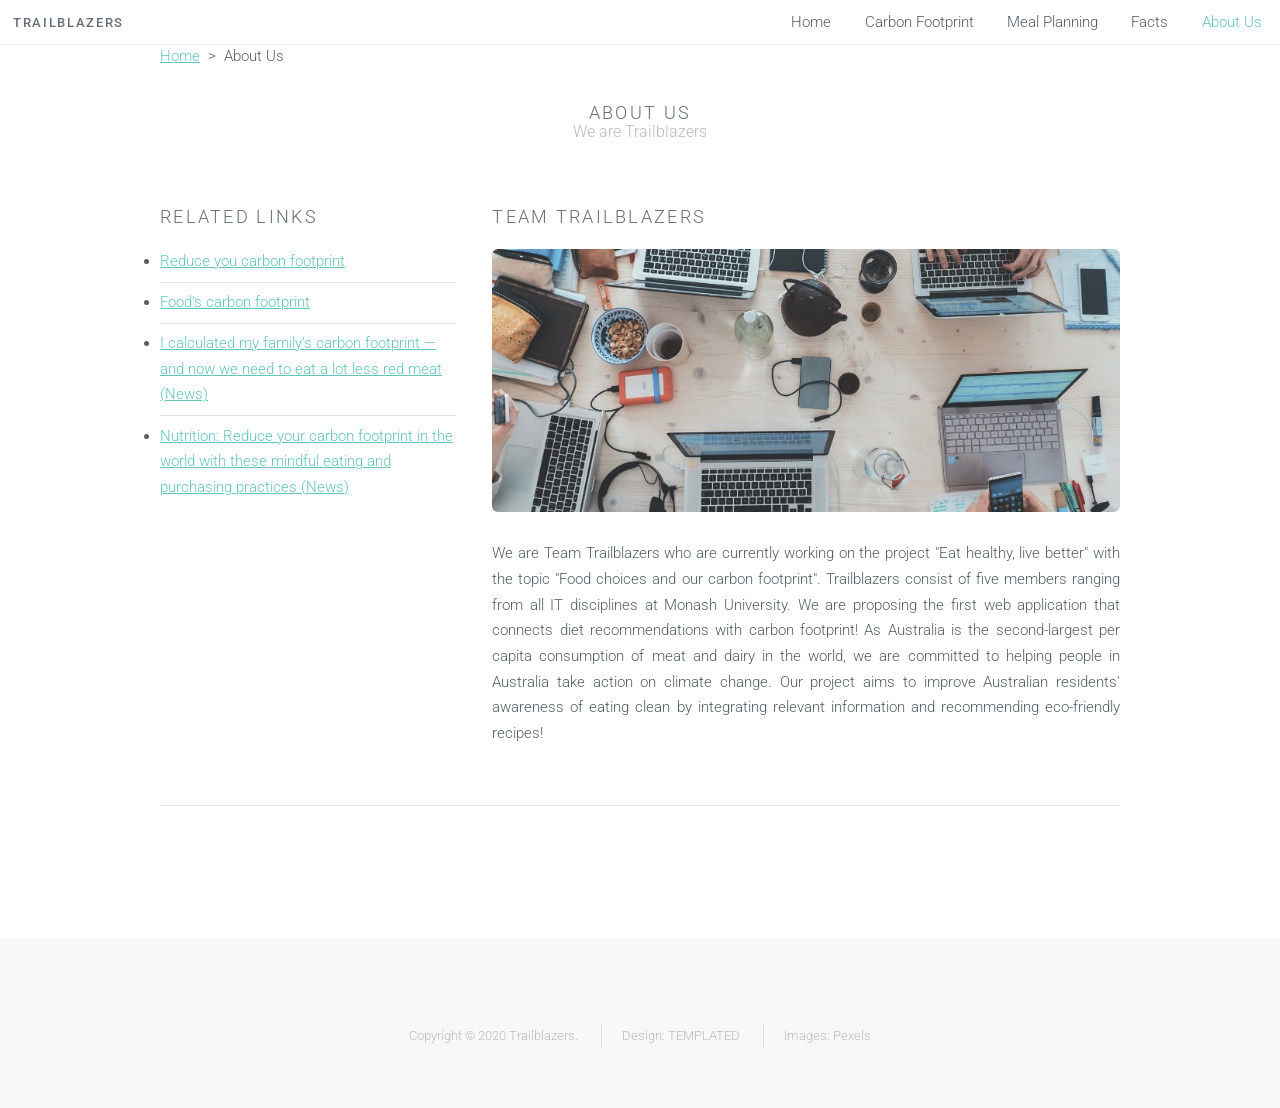
==== docs/about_us.html @ 99f21901 "Add files via upload" ====
<!DOCTYPE HTML>
<!--
	Ion by TEMPLATED
	templated.co @templatedco
	Released for free under the Creative Commons Attribution 3.0 license (templated.co/license)
-->
<html>
	<head>
		<title>About Us - Trailblazers</title>
		<meta http-equiv="content-type" content="text/html; charset=utf-8" />
		<meta name="description" content="" />
		<meta name="keywords" content="" />
		<!--[if lte IE 8]><script src="js/html5shiv.js"></script><![endif]-->
		<script src="js/jquery.min.js"></script>
		<script src="js/skel.min.js"></script>
		<script src="js/skel-layers.min.js"></script>
		<script src="js/init.js"></script>
		<noscript>
			<link rel="stylesheet" href="css/skel.css" />
			<link rel="stylesheet" href="css/style.css" />
			<link rel="stylesheet" href="css/style-xlarge.css" />
		</noscript>
		<link rel="apple-touch-icon" sizes="180x180" href="/favicon_io/apple-touch-icon.png">
		<link rel="icon" type="image/png" sizes="32x32" href="/favicon_io/favicon-32x32.png">
		<link rel="icon" type="image/png" sizes="16x16" href="/favicon_io/favicon-16x16.png">
		<link rel="icon" type="image/png" sizes="512x512" href="/favicon_io/android-chrome-512x512.png">
		<link rel="icon" type="image/png" sizes="192x192" href="/favicon_io/android-chrome-192x192.png">
		<link rel="manifest" href="/favicon_io/site.webmanifest">
		<link rel="mask-icon" href="/favicon_io/safari-pinned-tab.svg" color="#5bbad5">
		<meta name="msapplication-TileColor" content="#da532c">
		<meta name="theme-color" content="#ffffff">
	</head>
	<body id="top">

		<!-- Header -->
			<header id="header" class="skel-layers-fixed">
				<h5 class="team_logo"><a href="index.html">Trailblazers</a></h5>
				<nav id="nav">
					<ul>
						<li><a href="index.html">Home</a></li>
						<li><a href="carbon_footprint.php">Carbon Footprint</a></li>
						<li><a href="meal_plan.php">Meal Planning</a></li>
						<li><a href="facts.html">Facts</a></li>
                        <li><a href="about_us.html" class="active-page">About Us</a></li>
					</ul>
				</nav>
			</header>
			<div class="breadcrumb container">
				<a href="index.html">Home</a>&nbsp; >&nbsp;
				<span>About Us</span>
			</div>
		<!-- Main -->
			<section id="main" class="wrapper style1">
				<header class="major">
					<br>
					<h3>About Us</h3>
					<p>We are Trailblazers</p>
				</header>
				<div class="container">
					<div class="row">
						<div class="4u">

							<section>
								<h3>Related Links</h3>
								<ul class="alt">
									<li><a href="https://www.wwf.org.au/get-involved/change-the-way-you-live/food-waste#gs.e54obq">Reduce you carbon footprint</a></li>
									<li><a href="https://www.greeneatz.com/foods-carbon-footprint.html">Food's carbon footprint</a></li>
									<li><a href="https://www.abc.net.au/news/2020-05-23/i-calculated-my-familys-carbon-footprint-to-eat-less-meat/12149792">
										I calculated my family’s carbon footprint — and now we need to eat a lot less red meat (News)</a></li>
									<li><a href="https://www.workoutaustralia.com.au/news/how-eating-green-impacts-the-environment">
										Nutrition: Reduce your carbon footprint in the world with these mindful eating and purchasing practices (News)</a></li>
								</ul>
							</section>
						</div>
						<div class="8u skel-cell-important">
							<section>
								<h3>Team Trailblazers</h3>
								<a class="image fit"><img src="images/team.jpg" alt="" /></a>
								<section class="special">
								<p>We are Team Trailblazers who are currently working on the project "Eat healthy, live better" with the topic "Food choices and our carbon footprint". Trailblazers
									consist of five members ranging from all IT disciplines at Monash University.
                                We are proposing the first web application that connects diet recommendations with carbon footprint!
                                As Australia is the second-largest per capita consumption of meat and dairy in the world, we are committed to helping people in Australia take action
									on climate change. Our project aims to improve Australian residents' awareness of eating clean by integrating
									relevant information and recommending eco-friendly recipes!
                                </p>
								</section>
							</section>
						</div>
					</div>
					<hr class="major" />
				</div>
			</section>

		<!-- Footer -->
			<footer id="footer">
				<div class="container">
					<ul class="copyright">
						<li>Copyright &copy; 2020 Trailblazers.</li>
						<li>Design: TEMPLATED</li>
						<li>Images: Pexels</li>
					</ul>
				</div>
			</footer>
	</body>
</html>
---- docs/css/skel.css ----
/* Resets (//meyerweb.com/eric/tools/css/reset/ | v2.0 | 20110126 | License: none (public domain)) */

	html,body,div,span,applet,object,iframe,h1,h2,h3,h4,h5,h6,p,blockquote,pre,a,abbr,acronym,address,big,cite,code,del,dfn,em,img,ins,kbd,q,s,samp,small,strike,strong,sub,sup,tt,var,b,u,i,center,dl,dt,dd,ol,ul,li,fieldset,form,label,legend,table,caption,tbody,tfoot,thead,tr,th,td,article,aside,canvas,details,embed,figure,figcaption,footer,header,hgroup,menu,nav,output,ruby,section,summary,time,mark,audio,video{margin:0;padding:0;border:0;font-size:100%;font:inherit;vertical-align:baseline;}article,aside,details,figcaption,figure,footer,header,hgroup,menu,nav,section{display:block;}body{line-height:1;}ol,ul{list-style:none;}blockquote,q{quotes:none;}blockquote:before,blockquote:after,q:before,q:after{content:'';content:none;}table{border-collapse:collapse;border-spacing:0;}body{-webkit-text-size-adjust:none}

/* Box Model */

	*, *:before, *:after {
		-moz-box-sizing: border-box;
		-webkit-box-sizing: border-box;
		box-sizing: border-box;
	}

/* Container */

	body {
		/* min-width: (containers) */
		min-width: 1200px;
	}

	.container {
		margin-left: auto;
		margin-right: auto;
		
		/* width: (containers) */
		width: 1200px;
	}

	/* Modifiers */
	
		.container.small {
			/* width: (containers) * 0.75; */
			width: 900px;
		}

		.container.big {
			width: 100%;

			/* max-width: (containers) * 1.25; */
			max-width: 1500px;

			/* min-width: (containers); */
			min-width: 1200px;
		}

/* Grid */

	.\31 2u { width: 100% }
	.\31 1u { width: 91.6666666667% }
	.\31 0u { width: 83.3333333333% }
	.\39 u { width: 75% }
	.\38 u { width: 66.6666666667% }
	.\37 u { width: 58.3333333333% }
	.\36 u { width: 50% }
	.\35 u { width: 41.6666666667% }
	.\34 u { width: 33.3333333333% }
	.\33 u { width: 25% }
	.\32 u { width: 16.6666666667% }
	.\31 u { width: 8.3333333333% }
	.\-11u { margin-left: 91.6666666667% }
	.\-10u { margin-left: 83.3333333333% }
	.\-9u { margin-left: 75% }
	.\-8u { margin-left: 66.6666666667% }
	.\-7u { margin-left: 58.3333333333% }
	.\-6u { margin-left: 50% }
	.\-5u { margin-left: 41.6666666667% }
	.\-4u { margin-left: 33.3333333333% }
	.\-3u { margin-left: 25% }
	.\-2u { margin-left: 16.6666666667% }
	.\-1u { margin-left: 8.3333333333% }

	/* Rows */

		.row > * {
			float: left;
		}

		.row:after {
			content: '';
			display: block;
			clear: both;
			height: 0;
		}

		.row:first-child > * {
			padding-top: 0 !important;
		}

		.row.uniform > * > :first-child {
			margin-top: 0;
		}

		.row.uniform > * > :last-child {
			margin-bottom: 0;
		}

		/* Normal */

			.row > * {
				/* padding-left: (gutters.vertical) */
				padding-left: 4em;
			}

			.row + .row > * {
				/* padding: (gutters.horizontal) 0 0 (gutters.vertical) */
				padding: 0 0 0 4em;
			}

			.row {
				/* margin-left: -(gutters.vertical) */
				margin-left: -4em;
			}

			.row + .row.uniform > * {
				/* padding: (gutters.vertical) 0 0 (gutters.vertical) */
				padding: 4em 0 0 4em;
			}

		/* Flush */

			.row.flush > * {
				padding-left: 0;
			}

			.row + .row.flush > * {
				padding: 0;
			}

			.row.flush {
				margin-left: 0;
			}

			.row + .row.uniform.flush > * {
				padding: 0;
			}

		/* Quarter */

			.row.quarter > * {
				/* padding-left: (gutters.vertical * 0.25) */
				padding-left: 1em;
			}

			.row + .row.quarter > * {
				/* padding: (gutters.horizontal * 0.25) 0 0 (gutters.vertical * 0.25) */
				padding: 0 0 0 1em;
			}

			.row.quarter {
				/* margin-left: -(gutters.vertical * 0.25) */
				margin-left: -1em;
			}

			.row + .row.uniform.quarter > * {
				/* padding: (gutters.vertical * 0.25) 0 0 (gutters.vertical * 0.25) */
				padding: 1em 0 0 1em;
			}

		/* Half */

			.row.half > * {
				/* padding-left: (gutters.vertical * 0.5) */
				padding-left: 2em;
			}

			.row + .row.half > * {
				/* padding: (gutters.horizontal * 0.5) 0 0 (gutters.vertical * 0.5) */
				padding: 0 0 0 2em;
			}

			.row.half {
				/* margin-left: -(gutters.vertical * 0.5) */
				margin-left: -2em;
			}

			.row + .row.uniform.half > * {
				/* padding: (gutters.vertical * 0.5) 0 0 (gutters.vertical * 0.5) */
				padding: 2em 0 0 2em;
			}

		/* One and (a) Half */

			.row.oneandhalf > * {
				/* padding-left: (gutters.vertical * 1.5) */
				padding-left: 6em;
			}

			.row + .row.oneandhalf > * {
				/* padding: (gutters.horizontal * 1.5) 0 0 (gutters.vertical * 1.5) */
				padding: 0 0 0 6em;
			}

			.row.oneandhalf {
				/* margin-left: -(gutters.vertical * 1.5) */
				margin-left: -6em;
			}

			.row + .row.uniform.oneandhalf > * {
				/* padding: (gutters.vertical * 1.5) 0 0 (gutters.vertical * 1.5) */
				padding: 6em 0 0 6em;
			}

		/* Double */

			.row.double > * {
				/* padding-left: (gutters.vertical * 2) */
				padding-left: 8em;
			}

			.row + .row.double > * {
				/* padding: (gutters.horizontal * 2) 0 0 (gutters.vertical * 2) */
				padding: 0 0 0 8em;
			}

			.row.double {
				/* margin-left: -(gutters.vertical * 2) */
				margin-left: -8em;
			}

			.row + .row.uniform.double > * {
				/* padding: (gutters.vertical * 2) 0 0 (gutters.vertical * 2) */
				padding: 8em 0 0 8em;
			}
---- docs/css/style.css ----
@charset "UTF-8";
@import url(font-awesome.min.css);
@import url("//fonts.googleapis.com/css?family=Roboto:500,300");

/*
	Ion by TEMPLATED
	templated.co @templatedco
	Released for free under the Creative Commons Attribution 3.0 license (templated.co/license)
*/

/* Basic */
    /*avoid scrolling horizontally*/
	html, body {
		max-width: 100%;
		overflow-x: hidden;
	}

	body {
		background: #fff;
	}

	body, input, select, textarea {
		color: #555f66;
		font-family: "Roboto", Helvetica, sans-serif;
		font-size: 14pt;
		font-weight: 300;
		line-height: 1.75em;
	}

	a {
		color: #63c5bc;
		text-decoration: underline;
	}

		a:hover {
			text-decoration: none;
			cursor:pointer;
		}

	strong, b {
		color: #666f77;
		font-weight: 500;
	}

	em, i {
		font-style: italic;
	}

	p {
		margin: 0 0 2em 0;
	}

	h1, h2, h3, h5, h6 {
		color: #666f77;
		font-weight: 300;
		line-height: 1em;
		margin: 0 0 1em 0;
		text-transform: uppercase;
		letter-spacing: 0.125em;
	}

		h1 a, h2 a, h3 a, h4 a, h5 a, h6 a {
			color: inherit;
			text-decoration: none;
		}

	h2 {
		font-size: 1.5em;
		line-height: 1.5em;

	}

	h3 {
		font-size: 1.25em;
		line-height: 1.5em;
	}

	h4 {
		color: #000000;
		font-weight: 500;
		line-height: 1em;
		margin: 0 0 1em 0;
		letter-spacing: 0.125em;
		font-size: 1em;
		display: inline-block;
	}


	h5 {
		font-size: 0.9em;
		line-height: 1.5em;
	}

	.team_logo {
		padding: 1em;
		font-weight: 500;
	}

	h6 {
		font-size: 0.7em;
		line-height: 1.5em;
	}

	sub {
		font-size: 0.8em;
		position: relative;
		top: 0.5em;
	}

	sup {
		font-size: 0.8em;
		position: relative;
		top: -0.5em;
	}

	hr {
		border: 0;
		border-bottom: solid 1px rgba(144, 144, 144, 0.25);
		margin: 3em 0;
	}

		hr.major {
			margin: 2em 0 5em 0;
		}

	blockquote {
		border-left: solid 4px rgba(144, 144, 144, 0.25);
		font-style: italic;
		margin: 0 0 2em 0;
		padding: 0.5em 0 0.5em 2em;
	}

	code {
		background: rgba(144, 144, 144, 0.075);
		border-radius: 6px;
		border: solid 1px rgba(144, 144, 144, 0.25);
		font-family: "Courier New", monospace;
		font-size: 0.9em;
		margin: 0 0.25em;
		padding: 0.25em 0.65em;
	}

	pre {
		-webkit-overflow-scrolling: touch;
		font-family: "Courier New", monospace;
		font-size: 0.9em;
		margin: 0 0 2em 0;
		overflow-x: auto;
	}

		pre code {
			display: block;
			line-height: 1.75em;
			padding: 1em 1.5em;
		}

	.align-left {
		text-align: left;
	}

	.align-center {
		text-align: center;
	}

	.align-right {
		text-align: right;
	}

/* Section/Article */

	section.special p, article.special{
		text-align: justify;
	}

	header p {
		color: #bbb;
		position: relative;
		margin: 0 0 1.5em 0;
	}

	header h2 + p {
		font-size: 1.25em;
		margin-top: -1em;
		line-height: 1.5em;
	}

	header h3 + p {
		font-size: 1.1em;
		margin-top: -0.85em;
		line-height: 1.5em;
	}

	header h4 + p,
	header h5 + p,
	header h6 + p {
		font-size: 0.9em;
		margin-top: -0.75em;
		line-height: 1.5em;
	}

	header.major {
		text-align: center;
		width:100%;
		display: block;
		margin: 0 0 4em 0;
	}

		header.major h2 {
			font-size: 2em;
		}

		header.major h2 + p {
			font-size: 1.5em;
			margin: -1em 0 2em 0;
		}

		header.major h3 {
			margin: -3em;
		}
		header.major p {
			margin: 3em;
		}

.select-wrapper {
		text-decoration: none;
		display: block;
		position: relative;
	}

		.select-wrapper:before {
			content: "";
			-moz-osx-font-smoothing: grayscale;
			-webkit-font-smoothing: antialiased;
			font-family: FontAwesome;
			font-style: normal;
			font-weight: normal;
			text-transform: none !important;
		}

		.select-wrapper:before {
			color: rgba(144, 144, 144, 0.25);
			display: block;
			height: 2.75em;
			line-height: 2.75em;
			pointer-events: none;
			position: absolute;
			right: 0;
			text-align: center;
			top: 0;
			width: 2.75em;
		}

		.select-wrapper select::-ms-expand {
			display: none;
		}

	input[type="text"],
	input[type="password"],
	input[type="email"],
	select {
		height: 2.75em;
	}

	textarea {
		padding: 0.75em 1em;
	}

	input[type="checkbox"],
	input[type="radio"] {
		-moz-appearance: none;
		-webkit-appearance: none;
		-o-appearance: none;
		-ms-appearance: none;
		appearance: none;
		display: block;
		float: left;
		margin-right: -2em;
		opacity: 0;
		width: 1em;
		z-index: -1;
	}

		input[type="checkbox"] + label,
		input[type="radio"] + label {
			text-decoration: none;
			color: #555f66;
			cursor: pointer;
			display: inline-block;
			font-size: 1em;
			font-weight: 300;
			padding-left: 2.4em;
			padding-right: 0.75em;
			position: relative;
		}

			input[type="checkbox"] + label:before,
			input[type="radio"] + label:before {
				-moz-osx-font-smoothing: grayscale;
				-webkit-font-smoothing: antialiased;
				font-family: FontAwesome;
				font-style: normal;
				font-weight: normal;
				text-transform: none !important;
			}

			input[type="checkbox"] + label:before,
			input[type="radio"] + label:before {
				background: rgba(144, 144, 144, 0.075);
				border-radius: 6px;
				border: solid 1px rgba(144, 144, 144, 0.25);
				content: '';
				display: inline-block;
				height: 1.65em;
				left: 0;
				line-height: 1.58125em;
				position: absolute;
				text-align: center;
				top: 0;
				width: 1.65em;
			}

		input[type="checkbox"]:checked + label:before,
		input[type="radio"]:checked + label:before {
			background: #192024;
			border-color: #192024;
			color: #ffffff;
			content: '\f00c';
		}

		input[type="checkbox"]:focus + label:before,
		input[type="radio"]:focus + label:before {
			border-color: #63c5bc;
			box-shadow: 0 0 0 1px #63c5bc;
		}

	input[type="checkbox"] + label:before {
		border-radius: 6px;
	}

	input[type="radio"] + label:before {
		border-radius: 100%;
	}

	::-webkit-input-placeholder {
		color: #bbb !important;
		opacity: 1.0;
	}

	:-moz-placeholder {
		color: #bbb !important;
		opacity: 1.0;
	}

	::-moz-placeholder {
		color: #bbb !important;
		opacity: 1.0;
	}

	:-ms-input-placeholder {
		color: #bbb !important;
		opacity: 1.0;
	}

	.formerize-placeholder {
		color: #bbb !important;
		opacity: 1.0;
	}

/* Box */

	.box {
		border-radius: 6px;
		border: solid 1px rgba(144, 144, 144, 0.25);
		margin-bottom: 2em;
		padding: 3em 2em;
	}

		.box > :last-child,
		.box > :last-child > :last-child,
		.box > :last-child > :last-child > :last-child {
			margin-bottom: 0;
		}

		.box.alt {
			border: 0;
			border-radius: 0;
			padding: 0;
		}

/* Icon */

	.icon {
		text-decoration: none;
		border-bottom: none;
		position: relative;
	}

		.icon:before {
			-moz-osx-font-smoothing: grayscale;
			-webkit-font-smoothing: antialiased;
			font-family: FontAwesome;
			font-style: normal;
			font-weight: normal;
			text-transform: none !important;
		}

		.icon > .label {
			display: none;
		}

		.icon.major {
			display: inline-block;
			margin: 0 0 1.25em 0;
			color: #ffffff;
			background: #63c5bc;
			width: 3em;
			height: 3em;
			font-size: 2em;
			text-align: center;
			line-height: 3em;
			border-radius: 100%;
			box-shadow: 0 0 0 10px #fff, 0 0 0 11px rgba(144, 144, 144, 0.25);
		}

/* Image */

	.image {
		border-radius: 6px;
		border: 0;
		display: inline-block;
		position: relative;
		margin-left:auto;
		margin-right:auto;
	}

		.image img {
			border-radius: 6px;
			display: block;
		}

		.image.left {
			float: left;
			padding: 0 1.5em 1em 0;
			top: 0.25em;
		}

		.image.right {
			float: right;
			padding: 0 0 1em 1.5em;
			top: 0.25em;
		}

		.image.fit {
			display: block;
			margin: 0 0 2em 0;
			width: 100%;
		}

		.image.fit {
			display: block;
			margin: 0 0 2em 0;
			width: 100%;
		}

			.image.fit img {
				display: block;
				width: 100%;
			}

/* List */

	ol {
		list-style: decimal;
		margin: 0 0 2em 0;
		padding-left: 1.25em;
	}

		ol li {
			padding-left: 0.25em;
		}

	ul {
		list-style: disc;
		margin: 0 0 2em 0;
		padding-left: 1em;
	}

		ul li {
			padding-left: 0.5em;
		}

		ul.alt {
			padding-left: 0;
		}

			ul.alt li {
				border-top: solid 1px rgba(144, 144, 144, 0.25);
				padding: 0.5em 0;
			}

				ul.alt li:first-child {
					border-top: 0;
					padding-top: 0;
				}

		ul.icons {
			cursor: default;
			list-style: none;
			padding-left: 0;
		}

			ul.icons li {
				display: inline-block;
				padding: 0 1.25em 0 0;
			}

				ul.icons li:last-child {
					padding-right: 0;
				}

				ul.icons li .icon:before {
					font-size: 1.5em;
				}

		ul.actions {
			cursor: default;
			list-style: none;
			padding-left: 0;
		}

			ul.actions li {
				display: inline-block;
				padding: 0 1em 0 0;
				vertical-align: middle;
			}

				ul.actions li:last-child {
					padding-right: 0;
				}

			ul.actions.small li {
				padding: 0 0.5em 0 0;
			}

			ul.actions.vertical li {
				display: block;
				padding: 1em 0 0 0;
			}

				ul.actions.vertical li:first-child {
					padding-top: 0;
				}

				ul.actions.vertical li > * {
					margin-bottom: 0;
				}

			ul.actions.vertical.small li {
				padding: 0.5em 0 0 0;
			}

				ul.actions.vertical.small li:first-child {
					padding-top: 0;
				}

			ul.actions.fit {
				display: table;
				margin-left: -1em;
				padding: 0;
				table-layout: fixed;
				width: calc(100% + 1em);
			}

				ul.actions.fit li {
					display: table-cell;
					padding: 0 0 0 1em;
				}

					ul.actions.fit li > * {
						margin-bottom: 0;
					}

				ul.actions.fit.small {
					margin-left: -0.5em;
					width: calc(100% + 0.5em);
				}

					ul.actions.fit.small li {
						padding: 0 0 0 0.5em;
					}

	dl {
		margin: 0 0 2em 0;
	}

/* Table */

	.table-wrapper {
		-webkit-overflow-scrolling: touch;
		overflow-x: auto;
	}

	table {
		margin: 0 0 2em 0;
		width: 100%;
	}

		table tbody tr {
			border: solid 1px rgba(144, 144, 144, 0.25);
			border-left: 0;
			border-right: 0;
			transition: all .25s ease-in-out
		}


			table tbody tr:nth-child(2n + 1) {
				background-color: rgba(144, 144, 144, 0.075);
			}


		table td {
			padding: 0.75em 0.75em;
		}

		table th {
			color: #666f77;
			font-size: 0.9em;
			font-weight: 500;
			padding: 0 0.75em 0.75em 0.75em;
			text-align: left;
		}

		table thead {
			border-bottom: solid 2px rgba(144, 144, 144, 0.25);
		}

		table tfoot {
			border-top: solid 2px rgba(144, 144, 144, 0.25);
		}

		table.alt {
			border-collapse: separate;
		}

			table.alt tbody tr td {
				border: solid 1px rgba(144, 144, 144, 0.25);
				border-left-width: 0;
				border-top-width: 0;
			}

				table.alt tbody tr td:first-child {
					border-left-width: 1px;
				}

			table.alt tbody tr:first-child td {
				border-top-width: 1px;
			}

			table.alt thead {
				border-bottom: 0;
			}

			table.alt tfoot {
				border-top: 0;
			}

/* Button */


	input[type="button"],
	.button {
		-moz-appearance: none;
		-webkit-appearance: none;
		-o-appearance: none;
		-ms-appearance: none;
		appearance: none;
		-moz-transition: background-color 0.2s ease-in-out, color 0.2s ease-in-out;
		-webkit-transition: background-color 0.2s ease-in-out, color 0.2s ease-in-out;
		-o-transition: background-color 0.2s ease-in-out, color 0.2s ease-in-out;
		-ms-transition: background-color 0.2s ease-in-out, color 0.2s ease-in-out;
		transition: background-color 0.2s ease-in-out, color 0.2s ease-in-out;
		background-color: #192024;
		border-radius: 6px;
		border: 0;
		color: #ffffff !important;
		cursor: pointer;
		display: inline-block;
		font-weight: 300;
		text-transform: uppercase;
		letter-spacing: 0.125em;
		font-size: 0.9em;
		height: 2.85em;
		line-height: 2.85em;
		padding: 0 1.75em;
		text-align: center;
		text-decoration: none;
		white-space: nowrap;
		text-indent: 0.25em;
	}

		input[type="button"]:hover,
		.button:hover {
			background-color: #232d33;
		}

		input[type="button"]:active,
		.button:active {
			background-color: #0f1315;
		}


		input[type="button"].icon,
		.button.icon {
			padding-left: 1.35em;
		}

			input[type="button"].icon:before,
			.button.icon:before {
				margin-right: 0.5em;
			}

		input[type="button"].fit,
		.button.fit {
			display: block;
			margin: 0 0 1em 0;
			width: 100%;
		}


		input[type="button"].small,
		.button.small {
			font-size: 0.7em;
		}

		input[type="button"].big,
		.button.big {
			font-size: 1em;
			height: 2.65em;
			line-height: 2.65em;
		}

		input[type="button"].alt,
		.button.alt {
			background-color: transparent;
			box-shadow: inset 0 0 0 1px rgba(144, 144, 144, 0.25);
			color: #666f77 !important;
		}

		/*Add button for Meal Planning*/
		input[type="button"].alt.add,
		.button.alt.add {
			background-color: transparent;
			box-shadow: inset 0 0 0 1px rgba(144, 144, 144, 0.25);
			color: #666f77 !important;
			margin-left:220px;
		}

		input[type="button"].alt.save,
		.button.alt.save {
			background-color: transparent;
			box-shadow: inset 0 0 0 1px rgba(144, 144, 144, 0.25);
			color: #666f77 !important;
			margin-left:10px;
		}

		input[type="button"].alt.bmr,
		.button.alt.bmr {
			background-color: #44af92;
			box-shadow: inset 0 0 0 1px rgba(144, 144, 144, 0.25);
			color: #ffffff !important;
			margin-left:10px;
		}

		input[type="button"].alt.calories,
		.button.alt.calories {
			background-color: transparent;
			box-shadow: inset 0 0 0 1px rgba(144, 144, 144, 0.25);
			color: #666f77 !important;
			margin-left:214px;
		}

		input[type="button"].alt.bmr:hover,
		.button.alt.bmr:hover {
			background-color: #63c5bc;
		}

			input[type="button"].alt:hover,
			.button.alt:hover {
				background-color: rgba(144, 144, 144, 0.075);
			}

			input[type="button"].alt:active,
			.button.alt:active {
				background-color: rgba(144, 144, 144, 0.2);
			}

			input[type="button"].alt.icon:before,
			.button.alt.icon:before {
				color: #bbb;
			}

		input[type="button"].special,
		.button.special {
			background-color: #44af92;
			color: #ffffff !important;
		}

			input[type="button"].special:hover,
			.button.special:hover {
				background-color: #63c5bc;
			}

		input[type="submit"].disabled, input[type="submit"]:disabled,
		input[type="reset"].disabled,
		input[type="reset"]:disabled,
		input[type="button"].disabled,
		input[type="button"]:disabled,
		.button.disabled,
		.button:disabled {
			background-color: #555f66 !important;
			box-shadow: inset 0 -0.15em 0 0 rgba(0, 0, 0, 0.15);
			color: #fff !important;
			cursor: default;
			opacity: 0.25;
		}



/* Wrapper */

	.wrapper {
		padding: 4em 0 4em 0;
	}

		.wrapper.style1 {
			background: #ffffff;
			color: #555f66;
		}

		.wrapper.style2 {
			background: #44af92; /*deep green 0a585e, yellow #FFCA0B, ocean blue #05668d*/
			color: #ffffff;
		}

			.wrapper.style2 h2, .wrapper.style2 h3, .wrapper.style2 h4, .wrapper.style2 h5, .wrapper.style2 h6 {
				color: #ffffff;
			}

			.wrapper.style2 header p {
				color: #a3a5a7;
			}

			.wrapper.style2 .button.alt {
				box-shadow: inset 0 0 0 1px rgba(144, 144, 144, 0.75);
				color: #ffffff !important;
			}

				.wrapper.style2 .button.alt:hover {
					background-color: rgba(144, 144, 144, 0.275);
				}

				.wrapper.style2 .button.alt:active {
					background-color: rgba(144, 144, 144, 0.4);
				}

				.wrapper.style2 .button.alt.icon:before {
					color: #a3a5a7;
				}

/* Header */

	#skel-layers-wrapper {
		padding-top: 3em;
	}

	#header {
		background: #fff;
		color: #555f66;
		cursor: default;
		height: 3em;
		left: 0;
		line-height: 3em;
		position: fixed;
		top: 0;
		width: 100%;
		z-index: 10000;
		box-shadow: 0 0 0.1em 0 rgba(0, 0, 0, 0.25);
	}

		#header h1 {
			color: #666f77;
			font-weight: 500;
			height: inherit;
			left: 1.25em;
			line-height: inherit;
			margin: 0;
			padding: 0;
			position: absolute;
			top: 0;
		}

			#header h1 a {
				font-size: 1.25em;
			}

		#header nav {
			height: inherit;
			line-height: inherit;
			position: absolute;
			right: 1.25em;
			top: 0;
			vertical-align: middle;
		}

			#header nav > ul {
				list-style: none;
				margin: 0;
				padding-left: 0;
			}

				#header nav > ul > li {
					border-radius: 6px;
					display: inline-block;
					margin-left: 2em;
					padding-left: 0;
				}

					#header nav > ul > li a {
						-moz-transition: color 0.2s ease-in-out;
						-webkit-transition: color 0.2s ease-in-out;
						-o-transition: color 0.2s ease-in-out;
						-ms-transition: color 0.2s ease-in-out;
						transition: color 0.2s ease-in-out;
						color: #555f66;
						display: inline-block;
						text-decoration: none;
					}

						#header nav > ul > li a:hover {
							color: #63c5bc;
						}
                        #header nav > ul > li a.active-page
                        {
                            color: #63c5bc;

                        }


					#header nav > ul > li:first-child {
						margin-left: 0;
					}

					#header nav > ul > li .button {
						height: 2.25em;
						line-height: 2.25em;
						margin-bottom: 0;
						padding: 0 1em;
						position: relative;
						top: -0.075em;
						vertical-align: middle;

					}

		#header .container {
			position: relative;
			margin-left: 50em;
		}

			#header .container h1 {
				left: 0;
			}

			#header .container nav {
				right: 0;
			}

/* Banner */

	#banner {
		background-image: url("../images/test1.jpg");
		width:100%;
		max-height: 300px;
		height:300px; /*auto*/
		background-position: center center;
		background-repeat: no-repeat;
		padding: 0 0;
		text-align: center;
		position: relative;
	}

		#banner:before {
			content: '';
			position: absolute;
			left: 0;
			top: 0;
			width: 100%;
			height: 100%;
            max-height: 300px;
			
		}

		#banner .inner {
			position: relative;
			z-index: 1;
		}

			#banner .inner :last-child {
				margin-bottom: 0;
			}

		#banner h2, #banner h3, #banner h4, #banner h5, #banner h6 {
			color: #000000;
		}

		#banner .button.alt {
			box-shadow: inset 0 0 0 1px rgba(144, 144, 144, 0.75);
			color: #ffffff !important;
		}

			#banner .button.alt:hover {
				background-color: rgba(144, 144, 144, 0.275);
			}

			#banner .button.alt:active {
				background-color: rgba(144, 144, 144, 0.4);
			}

			#banner .button.alt.icon:before {
				color: #c1c1c1;
			}

		#banner .button {
			min-width: 12em;
		}


		#banner h2 {
			font-size: 3em;
			line-height: 0.5em;
			margin: 0em 0em 0em 0em; /*margin: -2em 0 0em 0em;*/
			padding: 1em;
		}

		#banner p {
			font-size: 1.5em;
			margin-bottom: 1em;
		}

			#banner p a {
				color: #ffffff;
				text-decoration: none;
				margin-bottom: 5em;
			}

/* Footer */

	#footer {
		background: #f8f8f8;
		padding: 2em 0 3em 0;
	}

		#footer a {
			color: inherit;
		}

		#footer .copyright {
			color: #bbb;
			font-size: 0.9em;
			margin: 2em 0 0 0;
			padding: 0;
			text-align: center;
		}

			#footer .copyright li {
				border-left: solid 1px rgba(144, 144, 144, 0.25);
				display: inline-block;
				list-style: none;
				margin-left: 1.5em;
				padding-left: 1.5em;
			}

				#footer .copyright li:first-child {
					border-left: 0;
					margin-left: 0;
					padding-left: 0;
				}

		#footer .icons a {
			color: #bbb;
		}

/* Quiz - Facts tab */

    #quiz body {
      background: #0c1514;
      color: #fff;
    }
    #quiz h1 {
      color: #63c5bc;
      font-family: "Roboto", Helvetica, sans-serif;
      font-size: 14pt;
      font-weight: 300;
      line-height: 1.75em;
    }
    .faded {
      color: #555f66;
      font-family: "Roboto", Helvetica, sans-serif;
      font-size: 14pt;
      font-weight: 300;
      line-height: 1.75em;
    }
    #quiz-counter {
      color: #88449a;
      font-family: "Roboto", Helvetica, sans-serif;
      font-size: 14pt;
      font-weight: 300;
      line-height: 1.75em;
    }
    .quiz-container {
        padding: 0.25em;
        max-width: 650px;
        margin: 1em auto;
    }

    .quiz-container a {
        text-decoration: none;
        color: #555f66;
		font-family: "Roboto", Helvetica, sans-serif;
		font-size: 0.9em;
		font-weight: 300;
		line-height: 1.75em;
    }

    #quiz-header,
    #quiz-start-screen,
    #quiz-results-screen,
    #quiz-counter {
        text-align: center;
		font-family: "Roboto", Helvetica, sans-serif;
		font-size: 14pt;
		font-weight: 300;
		line-height: 1.75em;
    }

    .question {
        color: #555f66;
		font-family: "Roboto", Helvetica, sans-serif;
		font-size: 14pt;
		font-weight: 300;
		line-height: 1.75em;
        margin-top: 30px;
        margin-left: 30px;
    }

    .answers {
        list-style: none;
        margin-left: 5px;
        color: #555f66;
		font-family: "Roboto", Helvetica, sans-serif;
		font-size: 14pt;
		font-weight: 300;
		line-height: 1.75em;
        
    }

    .answers a {
        display: block;
        border: 1px #fff;
        padding: 0.3em 1em;
        margin-bottom: 0.5em;
        background: #fff;
    }

    .answers a.correct {
        background: #090;
    }
    .answers a.incorrect {
        background: #c00;
    }

    .answers a.correct,
    .answers a.incorrect {
        color: #fff;
    }


    #quiz-controls {
        /* background: #63c5bc; */
        color: #555f66;
		font-family: "Roboto", Helvetica, sans-serif;
		font-size: 14pt;
		font-weight: 300;
		line-height: 1.75em;
        padding: 0.25em 0.5em 0.5em;
        text-align: center;
        margin-left: 30px;
    }

    #quiz-response {}
    #quiz-results {
        color: #555f66;
		font-family: "Roboto", Helvetica, sans-serif;
		font-size: 14pt;
		font-weight: 300;
		line-height: 1.75em;
    }

    #quiz-buttons a,
    .quiz-container .quiz-button {
        display: inline-block;
        background: #88449a;
        border-radius: 6px;
        color: #fff;
        text-transform: uppercase;
        letter-spacing: 0.125em;
		font-size: 0.7em;
		height: 2.85em;
		line-height: 2.85em;
		padding: 0 1.75em;
    }

    #quiz-buttons a {
        background-color: transparent;
        box-shadow: inset 0 0 0 1px rgba(144, 144, 144, 0.25);
        color: #666f77 !important;
        
    }

    #quiz-buttons a:hover {
        background-color: rgba(144, 144, 144, 0.075);
    }

    #quiz-buttons a:active {
        background-color: rgba(144, 144, 144, 0.075);
    }

    /* Quiz State Overrides */

    .quiz-results-state #quiz-controls {
        background: none;
        padding: 0;
    }
    .quiz-results-state #quiz-buttons a {
        background-color: transparent;
        box-shadow: inset 0 0 0 1px rgba(144, 144, 144, 0.25);
        color: #666f77 !important;
    }
    .quiz-results-state #quiz-buttons a:hover {
        background-color: rgba(144, 144, 144, 0.075);
        letter-spacing: 0.125em;
		font-size: 0.7em;
		height: 2.85em;
		line-height: 2.85em;
		padding: 0 1.75em;
    }

	table caption {
		color: #555f66;
		font-family: "Roboto", Helvetica, sans-serif;
		font-size: 14pt;
		font-weight: 300;
		line-height: 1em;
		margin-bottom: 1em;
		text-align: center;
		text-transform: uppercase;
	}

	.iframe-container {
		position: relative;
		overflow: hidden;
		width: 100%;
		/*padding-top: 56.25%;  16:9 Aspect Ratio (divide 9 by 16 = 0.5625) */
		padding-top: 75%; /* 4:3 Aspect Ratio */
	}

	.responsive-iframe {
		position: absolute;
		top: 0;
		left: 0;
		bottom: 0;
		right: 0;
		width: 100%;
		height: 100%;
	}

	.iframe-text {
		vertical-align: middle;
	}

	.carbonBanner {
		position: relative;
		text-align: center;
		color: white;
		font-weight: bold;
	}

	.centered {
		position: absolute;
		top: 50%;
		left: 50%;
		transform: translate(-50%, -50%);
	}


	#mealBanner {
		background-image: url("../images/meal1.png");
		width:auto;
		max-height: 200px;
		min-height: 150px;
		height:auto;
		background-position: center center;
		background-repeat: no-repeat;
		padding: 0 0;
		text-align: center;
		position: relative;
		z-index: -1;
	}

	#mealBanner2 {
		background-image: url("../images/forest.png");
		width:auto;
		max-height: 200px;
		min-height: 150px;
		height:auto;
		background-position: center center;
		background-repeat: no-repeat;
		padding: 0 0;
		text-align: center;
		position: relative;
		z-index: -1;
	}

	#factsBanner {
		background-image: url("../images/facts_banner1.png");
		width:auto;
		max-height: 200px;
		min-height: 150px;
		height:auto;
		background-position: center center;
		background-repeat: no-repeat;
		padding: 0 0;
		text-align: center;
		position: relative;
		z-index: -1;
	}


.breadcrumb {
		z-index:99999;
	}

	#mealBanner:before, #mealBanner2:before, #factsBanner:before {
		content: none;
		position: absolute;
		left: 0;
		top: 0;
		width: auto;
		height: auto;
		max-height: 300px;
		z-index: -1;

	}

	#mealBanner .inner, #mealBanner2 .inner, #factsBanner .inner {
		position: relative;
		z-index: -1;
	}

	#mealBanner .inner :last-child, #mealBanner2 .inner :last-child, #factsBanner .inner :last-child  {
		margin-bottom: 0;
	}

	.form-group > label {
		width: 200px;
		display: inline-block;
		margin-left: 1em;
	}

	.form-group2 > label .first_label {
		width: 100px;
		display: inline-block;
	}

	.first_label {
		margin-left: 6em;
		margin-right: 2em;
	}

	.input_height, .input_weight, .input_age, .input_activity{
		width: 80px;
		margin-left: 6em;
	}

	.input_amount{
		width: 80px;
	}

	.input_activity{
		width: 290px;
		margin-left: 6em;
	}

	.bmr_form {
		width: 100px;
		display: inline-block;
		margin-left: 1em;
		margin-bottom: 0;
	}

	.tooltip {
		position: relative;
		display: inline-block;
	}

	.tooltip .tooltiptext {
		visibility: hidden;
		width: 120px;
		background-color: #ffffff; /*#555*/
		color: #555f66; /*#fff*/
		text-align: left;
		border-radius: 6px;
		box-shadow: 2px 2px 2px rgba(144, 144, 144, 0.25); /*box-shadow: ;inset 0 0 0 1px rgba(144, 144, 144, 0.25);*/
		border: 1px solid #666f77;
		position: absolute;
		z-index: 1;
		bottom: 125%;
		left: 100%;
		padding: 0.5em;
		opacity: 0;
		transition: opacity 0.3s;
		margin-left: -65px;
		font-family: "Roboto", Helvetica, sans-serif;
		font-weight: 300;
		line-height: 1.75em;

	}

	.tooltip.long .tooltiptext.long {
		width: 200px;
		margin-left: -110px;
	}

	.tooltip .tooltiptext::after {
		content: "";
		position: absolute;
		top: 100%;
		left: 100%;
		margin-left: -65px;
		border-width: 5px;
		border-style: solid;
		border-color: #555 transparent transparent transparent;
	}

	.tooltip.long .tooltiptext.long::after {
		margin-left: -100px;
	}

	.tooltip:hover .tooltiptext {
		visibility: visible;
		opacity: 1;
	}

	.validation-error {
		color:#D3143C;
		margin-left: 220px;
	}

	.extra_info {
		margin-left: 220px;
		font-size:10pt;
	}
---- docs/css/style-xlarge.css ----
/*
	Ion by TEMPLATED
	templated.co @templatedco
	Released for free under the Creative Commons Attribution 3.0 license (templated.co/license)
*/

/* Basic */

	body, input, select, textarea {
		font-size: 12pt;
	}

/* Banner */

	#banner {

	}

    #banner h2 {
        font-size: 2.5em;
        margin: 0em 0em 0em 0em;
        line-height: 0em;
        padding: 2em;
    }

		#banner p {
			font-size: 1.5em;
		}
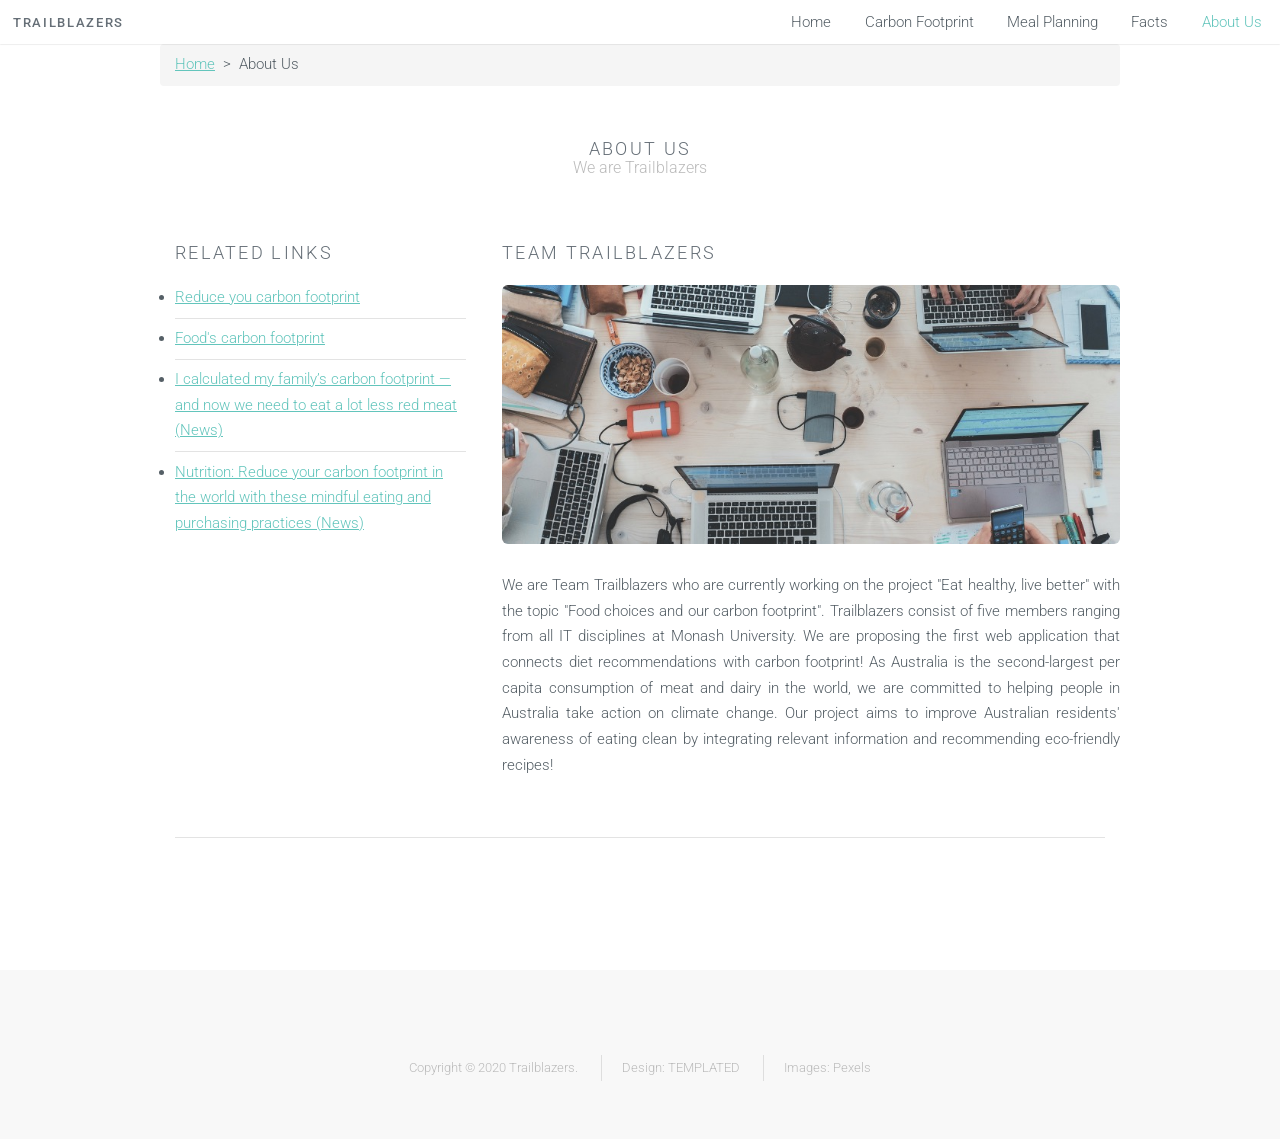
==== commit 6765ff6e: "Update Meal Planning page and Bootstrap links" ====
--- a/docs/about_us.html
+++ b/docs/about_us.html
@@ -6,6 +6,7 @@
 -->
 <html>
 	<head>
+		<link rel="stylesheet" href="https://maxcdn.bootstrapcdn.com/bootstrap/3.4.1/css/bootstrap.min.css">
 		<title>About Us - Trailblazers</title>
 		<meta http-equiv="content-type" content="text/html; charset=utf-8" />
 		<meta name="description" content="" />
--- a/docs/css/style.css
+++ b/docs/css/style.css
@@ -1291,7 +1291,10 @@
 		position: relative;
 		text-align: center;
 		color: white;
-		font-weight: bold;
+		font-family: "Roboto", Helvetica, sans-serif;
+		font-weight: 300;
+		line-height: 1.75em;
+		text-transform: uppercase;
 	}
 
 	.centered {
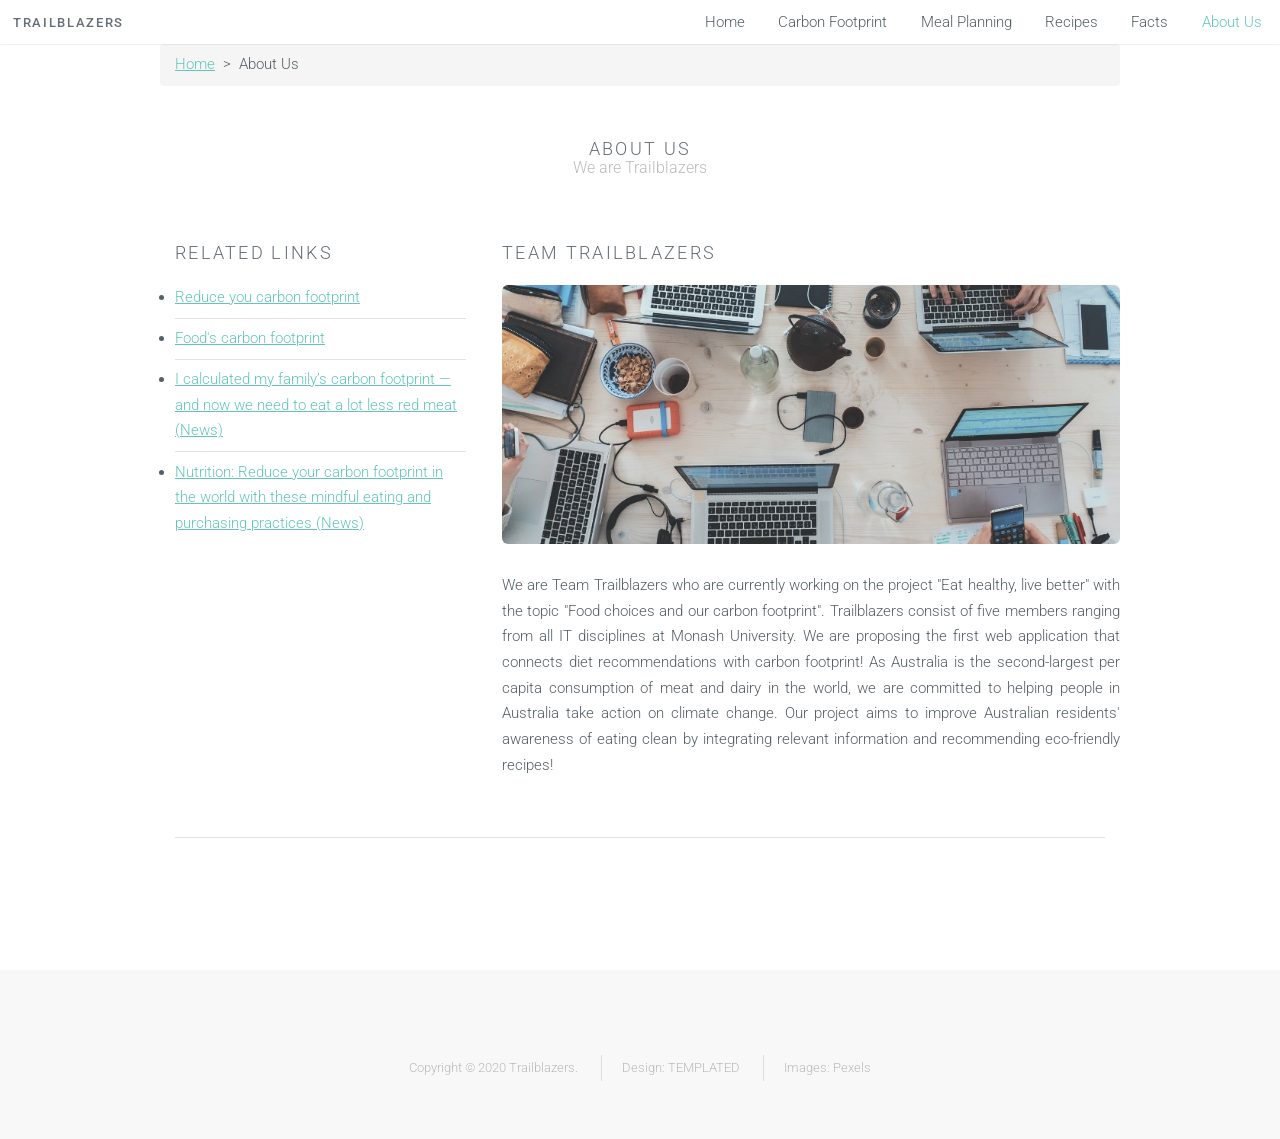
==== commit 3f34540b: "Add Recipes tab and image for Recipes banner" ====
--- a/docs/about_us.html
+++ b/docs/about_us.html
@@ -41,6 +41,7 @@
 						<li><a href="index.html">Home</a></li>
 						<li><a href="carbon_footprint.php">Carbon Footprint</a></li>
 						<li><a href="meal_plan.php">Meal Planning</a></li>
+						<li><a href="recipes.php">Recipes</a></li>
 						<li><a href="facts.html">Facts</a></li>
                         <li><a href="about_us.html" class="active-page">About Us</a></li>
 					</ul>
--- a/docs/css/style.css
+++ b/docs/css/style.css
@@ -77,12 +77,11 @@
 
 	h4 {
 		color: #000000;
-		font-weight: 500;
+		font-weight: 300;
 		line-height: 1em;
 		margin: 0 0 1em 0;
 		letter-spacing: 0.125em;
 		font-size: 1em;
-		display: inline-block;
 	}
 
 
@@ -272,7 +271,7 @@
 		-o-appearance: none;
 		-ms-appearance: none;
 		appearance: none;
-		display: block;
+		display: none;
 		float: left;
 		margin-right: -2em;
 		opacity: 0;
@@ -283,7 +282,7 @@
 		input[type="checkbox"] + label,
 		input[type="radio"] + label {
 			text-decoration: none;
-			color: #555f66;
+			color: #ffffff;
 			cursor: pointer;
 			display: inline-block;
 			font-size: 1em;
@@ -307,7 +306,7 @@
 			input[type="radio"] + label:before {
 				background: rgba(144, 144, 144, 0.075);
 				border-radius: 6px;
-				border: solid 1px rgba(144, 144, 144, 0.25);
+				border: solid 1px #ffffff;
 				content: '';
 				display: inline-block;
 				height: 1.65em;
@@ -322,7 +321,7 @@
 		input[type="checkbox"]:checked + label:before,
 		input[type="radio"]:checked + label:before {
 			background: #192024;
-			border-color: #192024;
+			border-color: #ffffff;
 			color: #ffffff;
 			content: '\f00c';
 		}
@@ -605,69 +604,11 @@
 		width: 100%;
 	}
 
-		table tbody tr {
-			border: solid 1px rgba(144, 144, 144, 0.25);
-			border-left: 0;
-			border-right: 0;
-			transition: all .25s ease-in-out
-		}
-
-
-			table tbody tr:nth-child(2n + 1) {
-				background-color: rgba(144, 144, 144, 0.075);
-			}
-
-
-		table td {
-			padding: 0.75em 0.75em;
-		}
-
-		table th {
-			color: #666f77;
-			font-size: 0.9em;
-			font-weight: 500;
-			padding: 0 0.75em 0.75em 0.75em;
-			text-align: left;
-		}
-
-		table thead {
-			border-bottom: solid 2px rgba(144, 144, 144, 0.25);
-		}
-
-		table tfoot {
-			border-top: solid 2px rgba(144, 144, 144, 0.25);
-		}
-
-		table.alt {
-			border-collapse: separate;
-		}
-
-			table.alt tbody tr td {
-				border: solid 1px rgba(144, 144, 144, 0.25);
-				border-left-width: 0;
-				border-top-width: 0;
-			}
-
-				table.alt tbody tr td:first-child {
-					border-left-width: 1px;
-				}
-
-			table.alt tbody tr:first-child td {
-				border-top-width: 1px;
-			}
-
-			table.alt thead {
-				border-bottom: 0;
-			}
-
-			table.alt tfoot {
-				border-top: 0;
-			}
 
 /* Button */
 
 
-	input[type="button"],
+	input[type="button"], input[type="submit"],
 	.button {
 		-moz-appearance: none;
 		-webkit-appearance: none;
@@ -1254,17 +1195,6 @@
 		padding: 0 1.75em;
     }
 
-	table caption {
-		color: #555f66;
-		font-family: "Roboto", Helvetica, sans-serif;
-		font-size: 14pt;
-		font-weight: 300;
-		line-height: 1em;
-		margin-bottom: 1em;
-		text-align: center;
-		text-transform: uppercase;
-	}
-
 	.iframe-container {
 		position: relative;
 		overflow: hidden;
@@ -1302,6 +1232,20 @@
 		top: 50%;
 		left: 50%;
 		transform: translate(-50%, -50%);
+	}
+
+	#recipeBanner {
+		background-image: url("../images/recipes.png");
+		width:auto;
+		max-height: 200px;
+		min-height: 150px;
+		height:auto;
+		background-position: center center;
+		background-repeat: no-repeat;
+		padding: 0 0;
+		text-align: center;
+		position: relative;
+		z-index: -1;
 	}
 
 
@@ -1347,12 +1291,11 @@
 		z-index: -1;
 	}
 
-
-.breadcrumb {
+	.breadcrumb {
 		z-index:99999;
 	}
 
-	#mealBanner:before, #mealBanner2:before, #factsBanner:before {
+	#mealBanner:before, #mealBanner2:before, #factsBanner:before, #recipeBanner:before {
 		content: none;
 		position: absolute;
 		left: 0;
@@ -1364,49 +1307,39 @@
 
 	}
 
-	#mealBanner .inner, #mealBanner2 .inner, #factsBanner .inner {
+
+	#mealBanner .inner, #mealBanner2 .inner, #factsBanner .inner, #recipeBanner .inner {
 		position: relative;
 		z-index: -1;
 	}
 
-	#mealBanner .inner :last-child, #mealBanner2 .inner :last-child, #factsBanner .inner :last-child  {
+	#mealBanner .inner :last-child, #mealBanner2 .inner :last-child, #factsBanner .inner :last-child, #recipeBanner .inner :last-child  {
 		margin-bottom: 0;
 	}
 
 	.form-group > label {
-		width: 200px;
+		width: 50px;
 		display: inline-block;
-		margin-left: 1em;
-	}
-
-	.form-group2 > label .first_label {
-		width: 100px;
-		display: inline-block;
-	}
-
-	.first_label {
-		margin-left: 6em;
-		margin-right: 2em;
+		margin-left: 0em;
 	}
 
 	.input_height, .input_weight, .input_age, .input_activity{
 		width: 80px;
-		margin-left: 6em;
+		margin-left: 4em;
 	}
 
 	.input_amount{
 		width: 80px;
 	}
 
-	.input_activity{
-		width: 290px;
-		margin-left: 6em;
+	.input_age, .input_activity{
+		width: 100px;
 	}
 
 	.bmr_form {
-		width: 100px;
+		width: 0px;
 		display: inline-block;
-		margin-left: 1em;
+		margin-left: 0em;
 		margin-bottom: 0;
 	}
 
@@ -1468,7 +1401,121 @@
 		margin-left: 220px;
 	}
 
-	.extra_info {
-		margin-left: 220px;
-		font-size:10pt;
+	.meal_body {
+		margin-left: 230px;
+	}
+
+	.progress-bar-energy, .progress-bar-carb, .progress-bar-fat, .progress-bar-protein {
+		position: relative;
+		width: 180px;
+		height: 30px;
+		border: 1px solid black;
+		background: transparent;
+	}
+
+	.progress-bar-fill {
+		height: 100%;
+		background: #FFCA0B; /* purple #88449a*/
+		transition: width 0.5s;
+	}
+
+	.progress-bar-value {
+		position: absolute;
+		width: 100%;
+		height: 100%;
+		display: flex;
+		align-items: center;
+		justify-content: center;
+	}
+
+
+	#navBar{
+		width: 230px;
+		height: 100vh;
+		position: fixed;
+		top: 0;
+		left: 0;
+		background-color: #44af92; /*deep green 0a585e, yellow #FFCA0B, ocean blue #05668d*/
+		padding: 60px 20px;
+		color: #ffffff;
+		z-index: 1000;
+	}
+
+	#hamburgerBtn {
+		position: fixed;
+		top: 12px;
+		left: 104px;
+		z-index: 10;
+		display: none;
+		font-weight: bold;
+		transform: scale(1.2, 1.2);
+		z-index: 2000;
+	}
+
+	#hamburgerBox {
+		position: fixed;
+		top: 8.5px;
+		left: 82px;
+		width: 57.5px;
+		height: 34px;
+		background-color: #44af92;
+		border-radius: 6px;
+		opacity: 0.8;
+		z-index: 2000;
+	}
+
+	#hamburgerBtn:hover {
+		cursor: pointer;
+	}
+
+	@media only screen and (max-width: 1024px) {
+
+		.meal_body {
+			margin-left:0;
+		}
+
+		#navBar {
+			width: 100vw;
+			transform: translateX(-1000px);
+			transition: transform 500ms;
+		}
+
+		#navBar.open{
+			transform: translateX(0);
+		}
+
+		#hamburgerBtn {
+			display: inline-block;
+		}
+
+		#hamburgerBox {
+			border: 1px solid black;
+		}
+
+		.table-responsive {
+			min-height: 200px;
+		}
+
+	}
+
+	.nav-tabs > li > a
+	{
+		/* adjust padding for height*/
+		padding-top: 4px;
+		padding-bottom: 4px;
+	}
+
+	.table-responsive {
+		min-height:500px;
+	}
+
+	.selectpicker {
+		color: #555f66;
+		font-family: "Roboto", Helvetica, sans-serif;
+		font-size: 14pt;
+		font-weight: 300;
+	}
+
+	input.invalid {
+		border-color: red;
 	}
